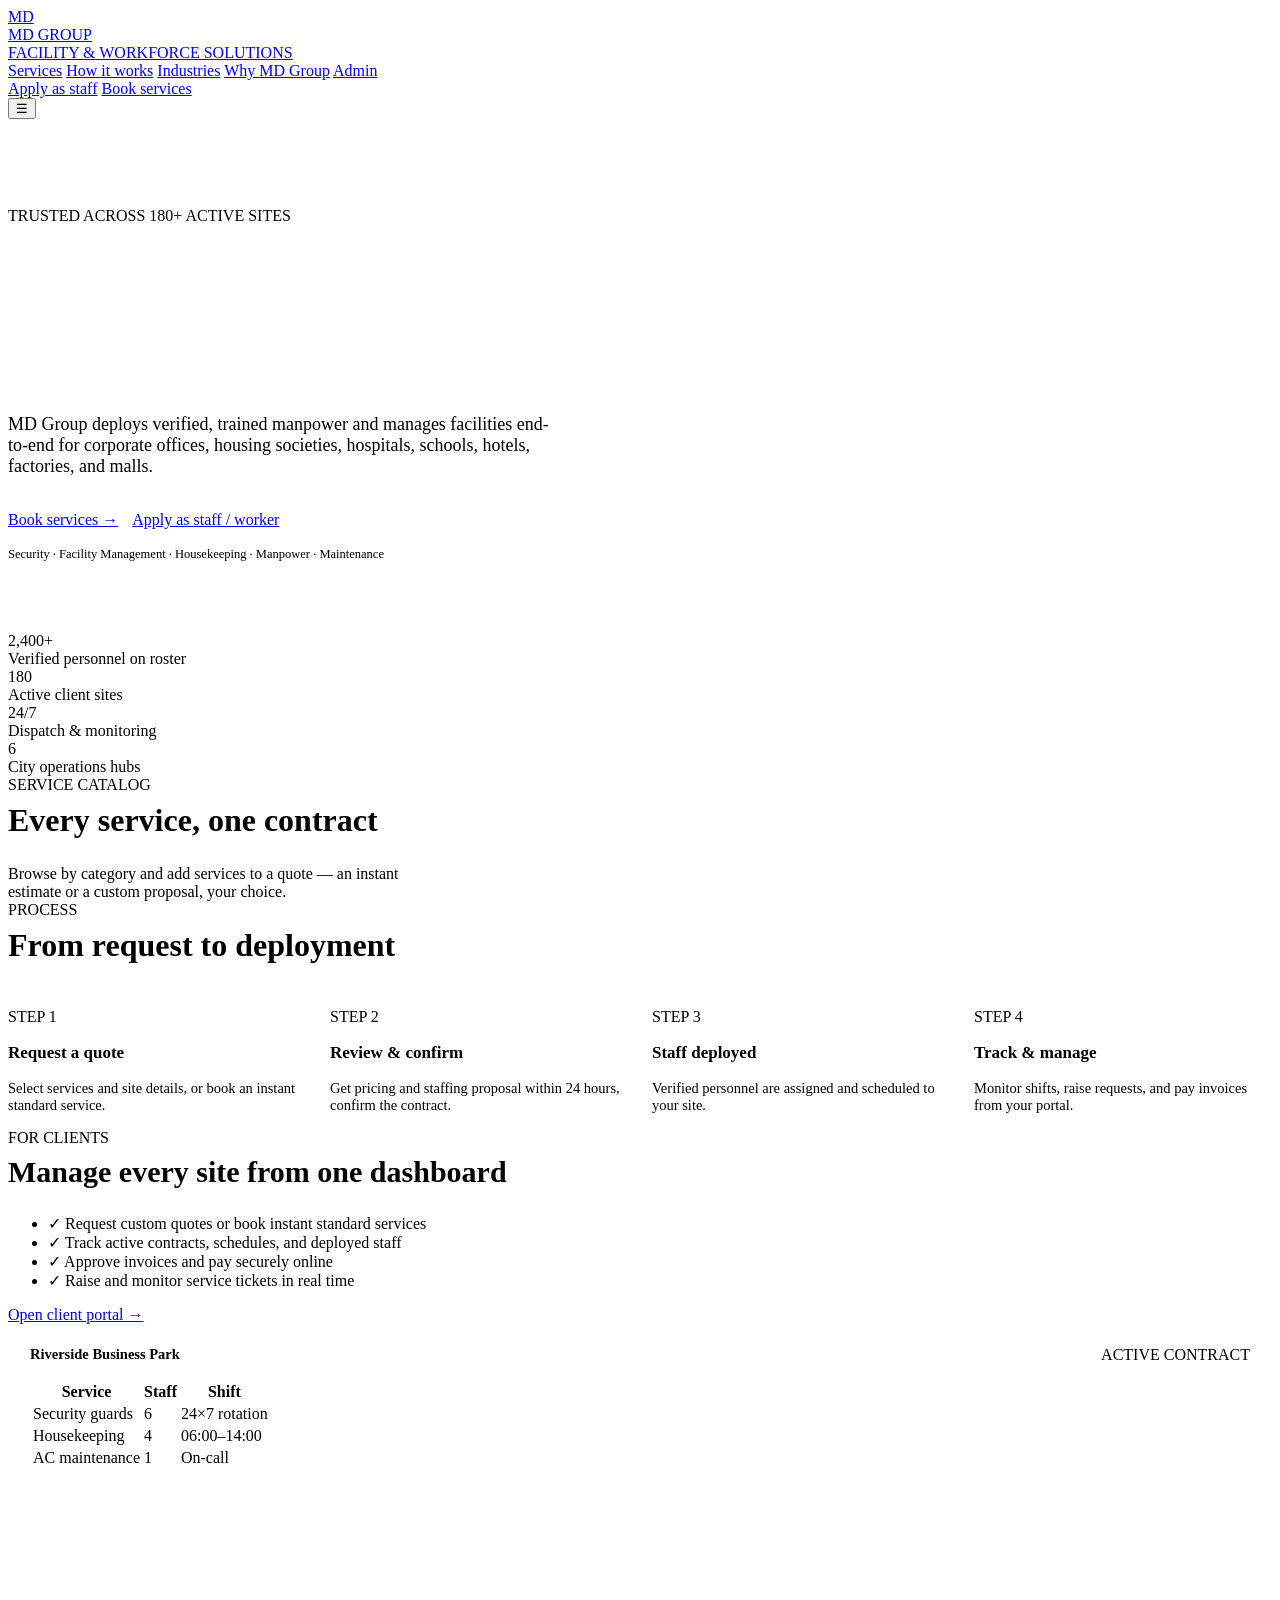
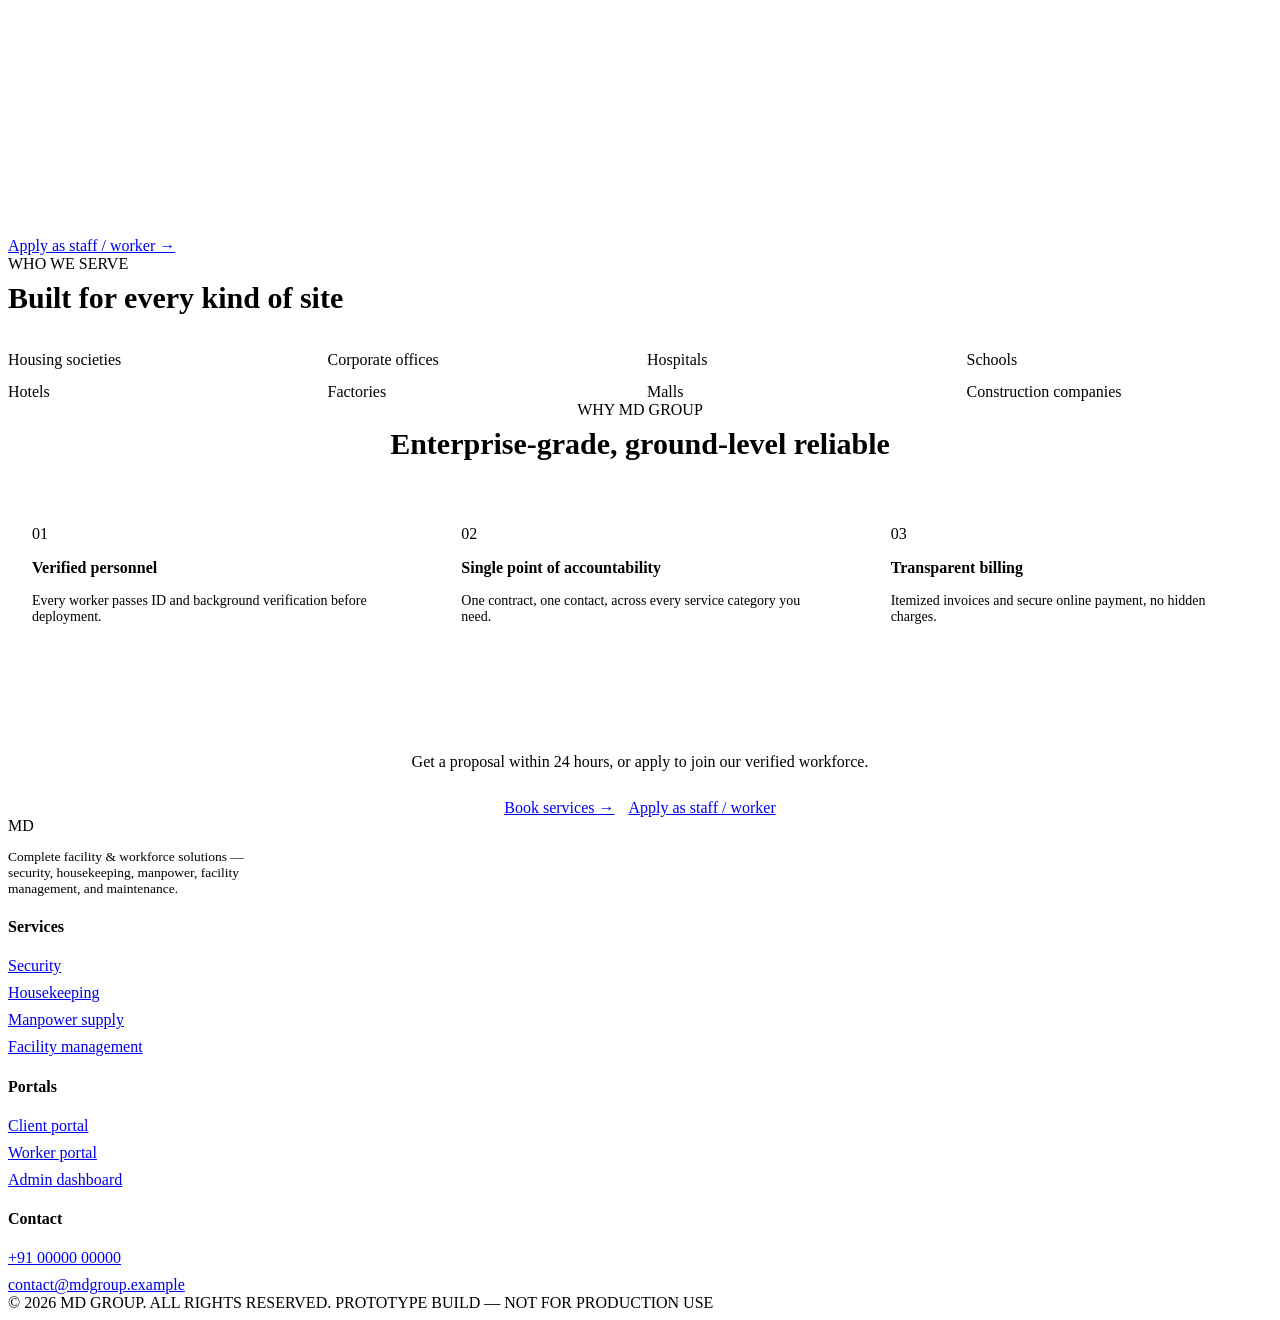
==== index.html @ 89c3378d "site" ====
<!DOCTYPE html>
<html lang="en">
<head>
<meta charset="UTF-8" />
<meta name="viewport" content="width=device-width, initial-scale=1.0" />
<title>MD Group — Complete Facility & Workforce Solutions</title>
<meta name="description" content="Security, facility management, housekeeping, manpower and maintenance staffing for corporate, residential, and institutional sites." />
<link rel="preconnect" href="https://fonts.googleapis.com">
<link href="https://fonts.googleapis.com/css2?family=Space+Grotesk:wght@500;600;700&family=Inter:wght@400;500;600&family=IBM+Plex+Mono:wght@400;500&display=swap" rel="stylesheet">
<link rel="stylesheet" href="css/main.css" />
</head>
<body>

<nav class="nav">
  <div class="nav-inner">
    <a href="index.html" class="brand">
      <span class="brand-mark">MD</span>
      <span>
        <div class="brand-name">MD GROUP</div>
        <div class="brand-sub">FACILITY &amp; WORKFORCE SOLUTIONS</div>
      </span>
    </a>
    <div class="nav-links">
      <a href="#services">Services</a>
      <a href="#how-it-works">How it works</a>
      <a href="#industries">Industries</a>
      <a href="#trust">Why MD Group</a>
      <a href="admin-dashboard.html">Admin</a>
    </div>
    <div class="nav-cta">
      <a href="worker-portal.html" class="btn btn-outline btn-sm">Apply as staff</a>
      <a href="client-portal.html" class="btn btn-gold btn-sm">Book services</a>
    </div>
    <button class="nav-toggle" aria-label="Menu">☰</button>
  </div>
</nav>

<!-- HERO -->
<header class="grid-field dark" style="background:var(--navy-950); position:relative; overflow:hidden;">
  <div class="wrap" style="padding-top:88px; padding-bottom:70px; position:relative; z-index:2;">
    <div class="eyebrow" style="color:var(--gold-400);">TRUSTED ACROSS 180+ ACTIVE SITES</div>
    <h1 style="color:#fff; font-size:clamp(34px,5vw,58px); max-width:820px; margin-top:16px;">
      One partner for every site — security, staffing, and upkeep.
    </h1>
    <p style="color:var(--slate-300); font-size:18px; max-width:560px; margin-top:20px;">
      MD Group deploys verified, trained manpower and manages facilities end-to-end for corporate offices, housing societies, hospitals, schools, hotels, factories, and malls.
    </p>
    <div style="display:flex; gap:14px; margin-top:34px; flex-wrap:wrap;">
      <a href="client-portal.html" class="btn btn-gold">Book services →</a>
      <a href="worker-portal.html" class="btn btn-outline">Apply as staff / worker</a>
    </div>
    <div style="margin-top:18px; font-family:var(--font-mono); font-size:12.5px; color:var(--slate-500);">
      Security · Facility Management · Housekeeping · Manpower · Maintenance
    </div>
  </div>

  <div class="stat-strip" style="position:relative; z-index:2;">
    <div class="stat-cell"><div class="stat-num">2,400+</div><div class="stat-label">Verified personnel on roster</div></div>
    <div class="stat-cell"><div class="stat-num">180</div><div class="stat-label">Active client sites</div></div>
    <div class="stat-cell"><div class="stat-num">24/7</div><div class="stat-label">Dispatch &amp; monitoring</div></div>
    <div class="stat-cell"><div class="stat-num">6</div><div class="stat-label">City operations hubs</div></div>
  </div>
</header>

<div class="grid-divider"></div>

<!-- SERVICES -->
<section id="services">
  <div class="wrap">
    <div class="section-head">
      <div>
        <div class="eyebrow">SERVICE CATALOG</div>
        <h2 style="font-size:32px; margin-top:8px;">Every service, one contract</h2>
      </div>
      <p class="lede" style="max-width:420px; margin:0;">Browse by category and add services to a quote — an instant estimate or a custom proposal, your choice.</p>
    </div>

    <div class="cat-tabs" id="cat-tabs"></div>
    <div class="svc-grid" id="svc-grid"></div>
  </div>
</section>

<!-- HOW IT WORKS -->
<section id="how-it-works" style="background:var(--white); border-top:1px solid var(--slate-100); border-bottom:1px solid var(--slate-100);">
  <div class="wrap">
    <div class="eyebrow">PROCESS</div>
    <h2 style="font-size:32px; margin-top:8px; margin-bottom:44px;">From request to deployment</h2>
    <div style="display:grid; grid-template-columns:repeat(4,1fr); gap:24px;">
      <div>
        <div class="badge badge-review" style="margin-bottom:14px;">STEP 1</div>
        <h3 style="font-size:17px;">Request a quote</h3>
        <p class="lede" style="font-size:14.5px; margin-top:8px;">Select services and site details, or book an instant standard service.</p>
      </div>
      <div>
        <div class="badge badge-review" style="margin-bottom:14px;">STEP 2</div>
        <h3 style="font-size:17px;">Review &amp; confirm</h3>
        <p class="lede" style="font-size:14.5px; margin-top:8px;">Get pricing and staffing proposal within 24 hours, confirm the contract.</p>
      </div>
      <div>
        <div class="badge badge-review" style="margin-bottom:14px;">STEP 3</div>
        <h3 style="font-size:17px;">Staff deployed</h3>
        <p class="lede" style="font-size:14.5px; margin-top:8px;">Verified personnel are assigned and scheduled to your site.</p>
      </div>
      <div>
        <div class="badge badge-review" style="margin-bottom:14px;">STEP 4</div>
        <h3 style="font-size:17px;">Track &amp; manage</h3>
        <p class="lede" style="font-size:14.5px; margin-top:8px;">Monitor shifts, raise requests, and pay invoices from your portal.</p>
      </div>
    </div>
  </div>
</section>

<!-- DUAL AUDIENCE -->
<section>
  <div class="wrap two-col">
    <div>
      <div class="eyebrow">FOR CLIENTS</div>
      <h2 style="font-size:30px; margin-top:8px;">Manage every site from one dashboard</h2>
      <ul class="pill-list" style="margin-top:22px;">
        <li><span class="tick">✓</span> Request custom quotes or book instant standard services</li>
        <li><span class="tick">✓</span> Track active contracts, schedules, and deployed staff</li>
        <li><span class="tick">✓</span> Approve invoices and pay securely online</li>
        <li><span class="tick">✓</span> Raise and monitor service tickets in real time</li>
      </ul>
      <a href="client-portal.html" class="btn btn-gold" style="margin-top:26px;">Open client portal →</a>
    </div>
    <div class="card" style="padding:22px;">
      <div style="display:flex; justify-content:space-between; align-items:center; margin-bottom:16px;">
        <div style="font-weight:600; font-size:14.5px;">Riverside Business Park</div>
        <span class="badge badge-active"><span class="dot"></span>ACTIVE CONTRACT</span>
      </div>
      <table class="table-simple">
        <tr><th>Service</th><th>Staff</th><th>Shift</th></tr>
        <tr><td>Security guards</td><td>6</td><td>24×7 rotation</td></tr>
        <tr><td>Housekeeping</td><td>4</td><td>06:00–14:00</td></tr>
        <tr><td>AC maintenance</td><td>1</td><td>On-call</td></tr>
      </table>
    </div>
  </div>
</section>

<section style="background:var(--navy-950); color:#fff;">
  <div class="wrap two-col">
    <div class="card" style="padding:22px; order:2;">
      <div style="display:flex; justify-content:space-between; align-items:center; margin-bottom:16px;">
        <div style="font-weight:600; font-size:14.5px; color:var(--navy-950);">Worker application</div>
        <span class="badge badge-pending"><span class="dot"></span>UNDER REVIEW</span>
      </div>
      <table class="table-simple">
        <tr><th>Document</th><th>Status</th></tr>
        <tr><td>Government ID</td><td><span class="badge badge-active">Verified</span></td></tr>
        <tr><td>Background check</td><td><span class="badge badge-pending">Pending</span></td></tr>
        <tr><td>Work experience letter</td><td><span class="badge badge-active">Verified</span></td></tr>
      </table>
    </div>
    <div style="order:1;">
      <div class="eyebrow" style="color:var(--gold-400);">FOR STAFF &amp; WORKERS</div>
      <h2 style="font-size:30px; margin-top:8px; color:#fff;">Steady work, transparent pay</h2>
      <ul class="pill-list" style="margin-top:22px;">
        <li><span class="tick">✓</span> Apply for security, housekeeping, skilled trade, or driving roles</li>
        <li><span class="tick">✓</span> Upload ID and documents for fast verification</li>
        <li><span class="tick">✓</span> See your shift schedule and assigned site</li>
        <li><span class="tick">✓</span> Track earnings and request payouts</li>
      </ul>
      <a href="worker-portal.html" class="btn btn-emerald" style="margin-top:26px;">Apply as staff / worker →</a>
    </div>
  </div>
</section>

<!-- INDUSTRIES -->
<section id="industries" style="background:var(--white); border-top:1px solid var(--slate-100);">
  <div class="wrap">
    <div class="eyebrow">WHO WE SERVE</div>
    <h2 style="font-size:30px; margin-top:8px; margin-bottom:36px;">Built for every kind of site</h2>
    <div style="display:grid; grid-template-columns:repeat(4,1fr); gap:14px;">
      <div class="svc-item" style="align-items:flex-start;"><div class="svc-name">Housing societies</div></div>
      <div class="svc-item" style="align-items:flex-start;"><div class="svc-name">Corporate offices</div></div>
      <div class="svc-item" style="align-items:flex-start;"><div class="svc-name">Hospitals</div></div>
      <div class="svc-item" style="align-items:flex-start;"><div class="svc-name">Schools</div></div>
      <div class="svc-item" style="align-items:flex-start;"><div class="svc-name">Hotels</div></div>
      <div class="svc-item" style="align-items:flex-start;"><div class="svc-name">Factories</div></div>
      <div class="svc-item" style="align-items:flex-start;"><div class="svc-name">Malls</div></div>
      <div class="svc-item" style="align-items:flex-start;"><div class="svc-name">Construction companies</div></div>
    </div>
  </div>
</section>

<!-- TRUST -->
<section id="trust">
  <div class="wrap" style="text-align:center;">
    <div class="eyebrow">WHY MD GROUP</div>
    <h2 style="font-size:30px; margin-top:8px; margin-bottom:40px;">Enterprise-grade, ground-level reliable</h2>
    <div style="display:grid; grid-template-columns:repeat(3,1fr); gap:24px; text-align:left;">
      <div class="card" style="padding:24px;">
        <div class="svc-icon" style="margin-bottom:14px;">01</div>
        <h3 style="font-size:16px;">Verified personnel</h3>
        <p class="lede" style="font-size:14px; margin-top:8px;">Every worker passes ID and background verification before deployment.</p>
      </div>
      <div class="card" style="padding:24px;">
        <div class="svc-icon" style="margin-bottom:14px;">02</div>
        <h3 style="font-size:16px;">Single point of accountability</h3>
        <p class="lede" style="font-size:14px; margin-top:8px;">One contract, one contact, across every service category you need.</p>
      </div>
      <div class="card" style="padding:24px;">
        <div class="svc-icon" style="margin-bottom:14px;">03</div>
        <h3 style="font-size:16px;">Transparent billing</h3>
        <p class="lede" style="font-size:14px; margin-top:8px;">Itemized invoices and secure online payment, no hidden charges.</p>
      </div>
    </div>
  </div>
</section>

<!-- CTA BAND -->
<section class="grid-field dark" style="background:var(--navy-950); text-align:center;">
  <div class="wrap">
    <h2 style="color:#fff; font-size:32px;">Ready to get your site covered?</h2>
    <p style="color:var(--slate-300); margin-top:10px;">Get a proposal within 24 hours, or apply to join our verified workforce.</p>
    <div style="display:flex; gap:14px; justify-content:center; margin-top:28px; flex-wrap:wrap;">
      <a href="client-portal.html" class="btn btn-gold">Book services →</a>
      <a href="worker-portal.html" class="btn btn-outline">Apply as staff / worker</a>
    </div>
  </div>
</section>

<footer class="footer">
  <div class="wrap">
    <div class="footer-grid">
      <div>
        <div class="brand" style="margin-bottom:14px;">
          <span class="brand-mark">MD</span>
          <span class="brand-name" style="color:#fff;">MD GROUP</span>
        </div>
        <p style="font-size:13.5px; max-width:260px;">Complete facility &amp; workforce solutions — security, housekeeping, manpower, facility management, and maintenance.</p>
      </div>
      <div>
        <h4>Services</h4>
        <div style="display:flex; flex-direction:column; gap:9px;">
          <a href="#services">Security</a>
          <a href="#services">Housekeeping</a>
          <a href="#services">Manpower supply</a>
          <a href="#services">Facility management</a>
        </div>
      </div>
      <div>
        <h4>Portals</h4>
        <div style="display:flex; flex-direction:column; gap:9px;">
          <a href="client-portal.html">Client portal</a>
          <a href="worker-portal.html">Worker portal</a>
          <a href="admin-dashboard.html">Admin dashboard</a>
        </div>
      </div>
      <div>
        <h4>Contact</h4>
        <div style="display:flex; flex-direction:column; gap:9px;">
          <a href="tel:+910000000000">+91 00000 00000</a>
          <a href="mailto:contact@mdgroup.example">contact@mdgroup.example</a>
        </div>
      </div>
    </div>
    <div class="footer-bottom">
      <span>© 2026 MD GROUP. ALL RIGHTS RESERVED.</span>
      <span>PROTOTYPE BUILD — NOT FOR PRODUCTION USE</span>
    </div>
  </div>
</footer>

<script src="js/main.js"></script>
</body>
</html>
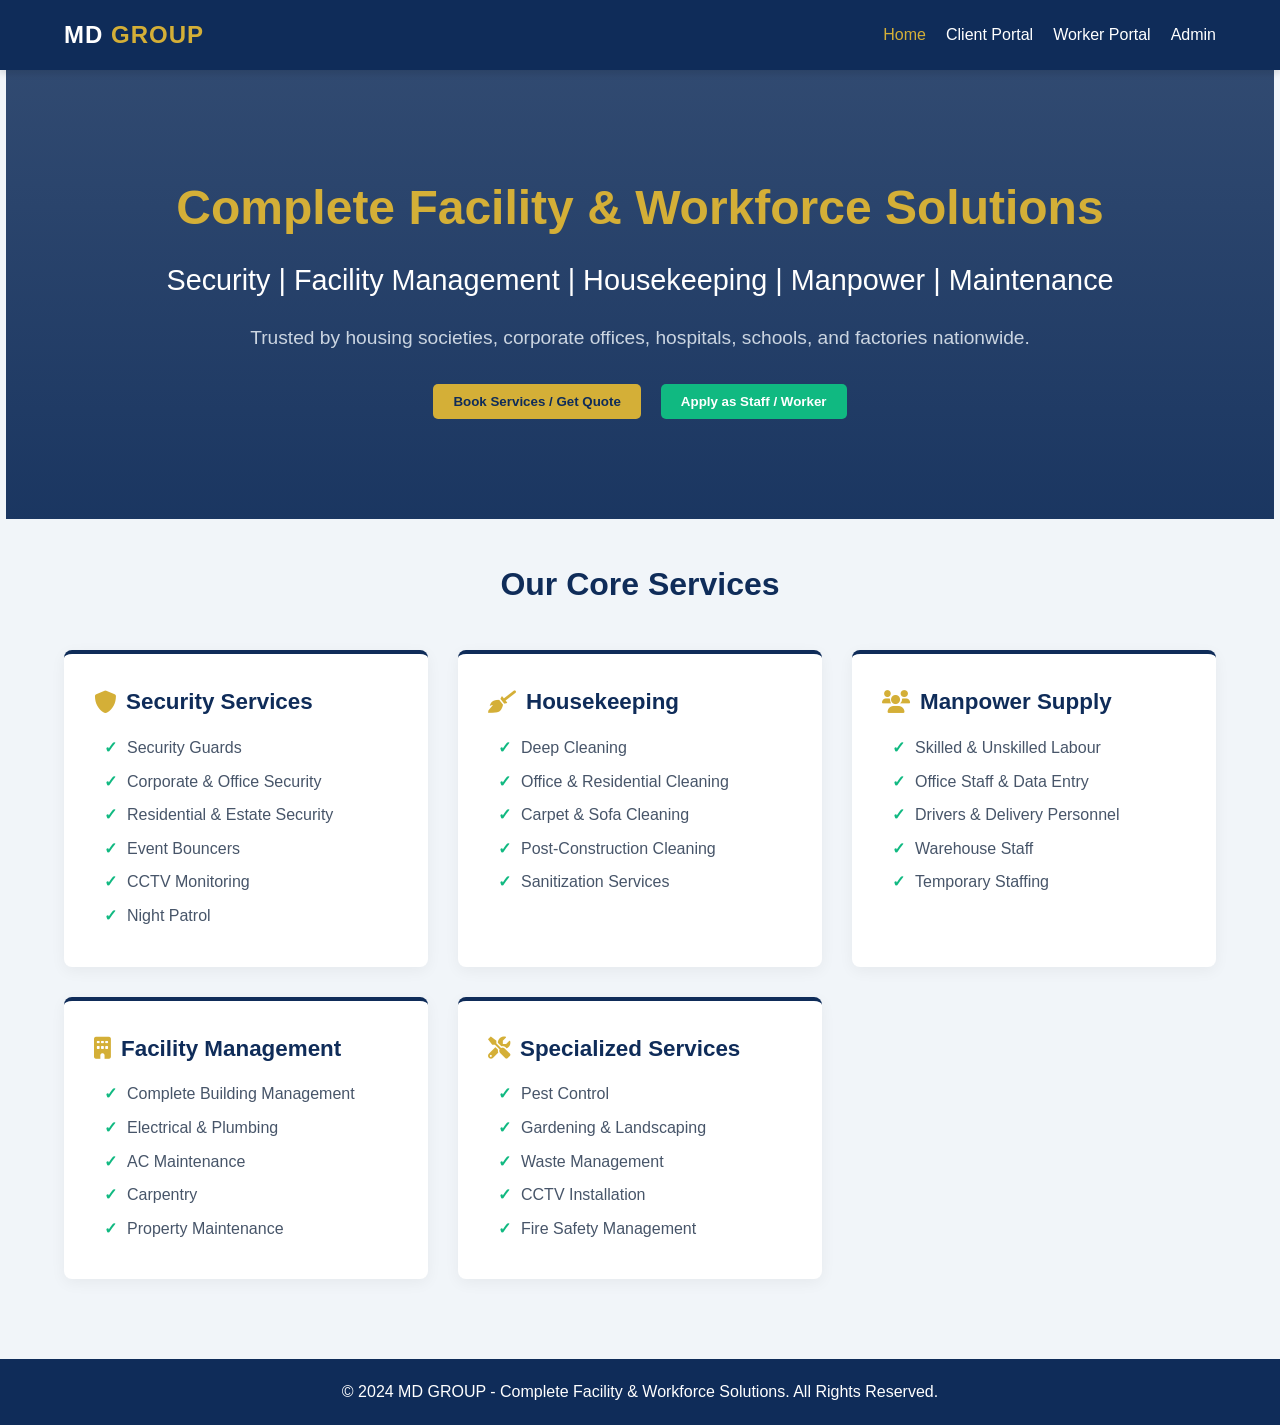
==== commit f42f9a98: "Enhance index.html with new layout and styles Added new meta tags, styles, and navigation structure " ====
--- a/index.html
+++ b/index.html
@@ -1,269 +1,430 @@
 <!DOCTYPE html>
 <html lang="en">
 <head>
-<meta charset="UTF-8" />
-<meta name="viewport" content="width=device-width, initial-scale=1.0" />
-<title>MD Group — Complete Facility & Workforce Solutions</title>
-<meta name="description" content="Security, facility management, housekeeping, manpower and maintenance staffing for corporate, residential, and institutional sites." />
-<link rel="preconnect" href="https://fonts.googleapis.com">
-<link href="https://fonts.googleapis.com/css2?family=Space+Grotesk:wght@500;600;700&family=Inter:wght@400;500;600&family=IBM+Plex+Mono:wght@400;500&display=swap" rel="stylesheet">
-<link rel="stylesheet" href="css/main.css" />
+    <meta charset="UTF-8">
+    <meta name="viewport" content="width=device-width, initial-scale=1.0">
+    <title>MD GROUP - Complete Facility & Workforce Solutions</title>
+    <link href="https://cdnjs.cloudflare.com/ajax/libs/font-awesome/6.0.0/css/all.min.css" rel="stylesheet">
+    <style>
+        /* CSS VARIABLES & RESET */
+        :root {
+            --primary-blue: #0f2c59; /* Corporate Blue */
+            --slate-gray: #475569; /* Slate Gray */
+            --light-gray: #f1f5f9;
+            --gold-accent: #d4af37; /* Gold Accent */
+            --emerald-accent: #10b981; /* Emerald Accent */
+            --white: #ffffff;
+            --text-dark: #1e293b;
+            --transition: all 0.3s ease;
+        }
+
+        * {
+            margin: 0;
+            padding: 0;
+            box-sizing: border-box;
+            font-family: 'Segoe UI', Roboto, Helvetica, Arial, sans-serif;
+        }
+
+        body {
+            background-color: var(--light-gray);
+            color: var(--text-dark);
+            line-height: 1.6;
+        }
+
+        /* NAVIGATION */
+        header {
+            background-color: var(--primary-blue);
+            color: var(--white);
+            padding: 1rem 5%;
+            display: flex;
+            justify-content: space-between;
+            align-items: center;
+            position: sticky;
+            top: 0;
+            z-index: 1000;
+            box-shadow: 0 4px 6px rgba(0,0,0,0.1);
+        }
+
+        .logo {
+            font-size: 1.5rem;
+            font-weight: 700;
+            letter-spacing: 1px;
+            cursor: pointer;
+        }
+        .logo span { color: var(--gold-accent); }
+
+        nav ul {
+            list-style: none;
+            display: flex;
+            gap: 20px;
+        }
+
+        nav a {
+            color: var(--white);
+            text-decoration: none;
+            font-weight: 500;
+            cursor: pointer;
+            transition: var(--transition);
+        }
+        nav a:hover, nav a.active {
+            color: var(--gold-accent);
+        }
+
+        /* BUTTONS */
+        .btn {
+            padding: 10px 20px;
+            border: none;
+            border-radius: 5px;
+            font-weight: 600;
+            cursor: pointer;
+            transition: var(--transition);
+            text-align: center;
+            display: inline-block;
+        }
+        .btn-primary { background-color: var(--gold-accent); color: var(--primary-blue); }
+        .btn-primary:hover { background-color: #c19b2e; }
+        .btn-secondary { background-color: var(--emerald-accent); color: var(--white); }
+        .btn-secondary:hover { background-color: #059669; }
+        
+        /* VIEWS (SPA Setup) */
+        .view-section { display: none; padding: 40px 5%; min-height: 80vh; }
+        .view-section.active { display: block; animation: fadeIn 0.5s; }
+
+        @keyframes fadeIn { from { opacity: 0; } to { opacity: 1; } }
+
+        /* HERO SECTION */
+        .hero {
+            background: linear-gradient(rgba(15, 44, 89, 0.85), rgba(15, 44, 89, 0.95)), url('https://images.unsplash.com/photo-1486406146926-c627a92ad1ab?auto=format&fit=crop&q=80') center/cover;
+            color: var(--white);
+            text-align: center;
+            padding: 100px 5%;
+            margin-top: -40px; /* offset padding */
+            margin-left: -5%; margin-right: -5%;
+            margin-bottom: 40px;
+        }
+        .hero h1 { font-size: 3rem; margin-bottom: 10px; color: var(--gold-accent); }
+        .hero h2 { font-size: 1.8rem; margin-bottom: 20px; font-weight: 400; }
+        .hero p { font-size: 1.2rem; margin-bottom: 30px; color: #cbd5e1; }
+        .hero-btns { display: flex; gap: 20px; justify-content: center; }
+
+        /* SERVICES CARDS */
+        .section-title { text-align: center; margin-bottom: 40px; font-size: 2rem; color: var(--primary-blue); }
+        
+        .services-grid {
+            display: grid;
+            grid-template-columns: repeat(auto-fit, minmax(300px, 1fr));
+            gap: 30px;
+        }
+        
+        .card {
+            background: var(--white);
+            border-radius: 8px;
+            padding: 30px;
+            box-shadow: 0 4px 15px rgba(0,0,0,0.05);
+            border-top: 4px solid var(--primary-blue);
+            transition: var(--transition);
+        }
+        .card:hover { transform: translateY(-5px); box-shadow: 0 10px 25px rgba(0,0,0,0.1); }
+        .card h3 { color: var(--primary-blue); margin-bottom: 15px; font-size: 1.4rem; display: flex; align-items: center; gap: 10px;}
+        .card h3 i { color: var(--gold-accent); }
+        .card ul { list-style-type: none; margin-left: 10px; color: var(--slate-gray); }
+        .card ul li { margin-bottom: 8px; }
+        .card ul li::before { content: "✓"; color: var(--emerald-accent); margin-right: 10px; font-weight: bold; }
+
+        /* FORMS & DASHBOARDS */
+        .dashboard-container {
+            background: var(--white);
+            padding: 30px;
+            border-radius: 8px;
+            box-shadow: 0 4px 15px rgba(0,0,0,0.05);
+            max-width: 800px;
+            margin: 0 auto;
+        }
+        .form-group { margin-bottom: 20px; }
+        .form-group label { display: block; margin-bottom: 8px; font-weight: 600; color: var(--slate-gray); }
+        .form-group input, .form-group select, .form-group textarea {
+            width: 100%; padding: 12px; border: 1px solid #cbd5e1; border-radius: 5px; outline: none;
+        }
+        .form-group input:focus, .form-group select:focus { border-color: var(--primary-blue); }
+
+        .dashboard-stats {
+            display: grid;
+            grid-template-columns: repeat(auto-fit, minmax(200px, 1fr));
+            gap: 20px;
+            margin-bottom: 30px;
+        }
+        .stat-card {
+            background: var(--light-gray); padding: 20px; border-radius: 8px; text-align: center;
+            border-left: 4px solid var(--emerald-accent);
+        }
+        .stat-card h4 { color: var(--slate-gray); }
+        .stat-card span { font-size: 2rem; font-weight: bold; color: var(--primary-blue); }
+
+        /* FOOTER */
+        footer {
+            background: var(--primary-blue); color: var(--white); text-align: center; padding: 20px; margin-top: 40px;
+        }
+
+        /* RESPONSIVE */
+        @media (max-width: 768px) {
+            header { flex-direction: column; gap: 15px; }
+            .hero h1 { font-size: 2rem; }
+            .hero-btns { flex-direction: column; }
+        }
+    </style>
 </head>
 <body>
 
-<nav class="nav">
-  <div class="nav-inner">
-    <a href="index.html" class="brand">
-      <span class="brand-mark">MD</span>
-      <span>
-        <div class="brand-name">MD GROUP</div>
-        <div class="brand-sub">FACILITY &amp; WORKFORCE SOLUTIONS</div>
-      </span>
-    </a>
-    <div class="nav-links">
-      <a href="#services">Services</a>
-      <a href="#how-it-works">How it works</a>
-      <a href="#industries">Industries</a>
-      <a href="#trust">Why MD Group</a>
-      <a href="admin-dashboard.html">Admin</a>
-    </div>
-    <div class="nav-cta">
-      <a href="worker-portal.html" class="btn btn-outline btn-sm">Apply as staff</a>
-      <a href="client-portal.html" class="btn btn-gold btn-sm">Book services</a>
-    </div>
-    <button class="nav-toggle" aria-label="Menu">☰</button>
-  </div>
-</nav>
-
-<!-- HERO -->
-<header class="grid-field dark" style="background:var(--navy-950); position:relative; overflow:hidden;">
-  <div class="wrap" style="padding-top:88px; padding-bottom:70px; position:relative; z-index:2;">
-    <div class="eyebrow" style="color:var(--gold-400);">TRUSTED ACROSS 180+ ACTIVE SITES</div>
-    <h1 style="color:#fff; font-size:clamp(34px,5vw,58px); max-width:820px; margin-top:16px;">
-      One partner for every site — security, staffing, and upkeep.
-    </h1>
-    <p style="color:var(--slate-300); font-size:18px; max-width:560px; margin-top:20px;">
-      MD Group deploys verified, trained manpower and manages facilities end-to-end for corporate offices, housing societies, hospitals, schools, hotels, factories, and malls.
-    </p>
-    <div style="display:flex; gap:14px; margin-top:34px; flex-wrap:wrap;">
-      <a href="client-portal.html" class="btn btn-gold">Book services →</a>
-      <a href="worker-portal.html" class="btn btn-outline">Apply as staff / worker</a>
-    </div>
-    <div style="margin-top:18px; font-family:var(--font-mono); font-size:12.5px; color:var(--slate-500);">
-      Security · Facility Management · Housekeeping · Manpower · Maintenance
-    </div>
-  </div>
-
-  <div class="stat-strip" style="position:relative; z-index:2;">
-    <div class="stat-cell"><div class="stat-num">2,400+</div><div class="stat-label">Verified personnel on roster</div></div>
-    <div class="stat-cell"><div class="stat-num">180</div><div class="stat-label">Active client sites</div></div>
-    <div class="stat-cell"><div class="stat-num">24/7</div><div class="stat-label">Dispatch &amp; monitoring</div></div>
-    <div class="stat-cell"><div class="stat-num">6</div><div class="stat-label">City operations hubs</div></div>
-  </div>
-</header>
-
-<div class="grid-divider"></div>
-
-<!-- SERVICES -->
-<section id="services">
-  <div class="wrap">
-    <div class="section-head">
-      <div>
-        <div class="eyebrow">SERVICE CATALOG</div>
-        <h2 style="font-size:32px; margin-top:8px;">Every service, one contract</h2>
-      </div>
-      <p class="lede" style="max-width:420px; margin:0;">Browse by category and add services to a quote — an instant estimate or a custom proposal, your choice.</p>
-    </div>
-
-    <div class="cat-tabs" id="cat-tabs"></div>
-    <div class="svc-grid" id="svc-grid"></div>
-  </div>
-</section>
-
-<!-- HOW IT WORKS -->
-<section id="how-it-works" style="background:var(--white); border-top:1px solid var(--slate-100); border-bottom:1px solid var(--slate-100);">
-  <div class="wrap">
-    <div class="eyebrow">PROCESS</div>
-    <h2 style="font-size:32px; margin-top:8px; margin-bottom:44px;">From request to deployment</h2>
-    <div style="display:grid; grid-template-columns:repeat(4,1fr); gap:24px;">
-      <div>
-        <div class="badge badge-review" style="margin-bottom:14px;">STEP 1</div>
-        <h3 style="font-size:17px;">Request a quote</h3>
-        <p class="lede" style="font-size:14.5px; margin-top:8px;">Select services and site details, or book an instant standard service.</p>
-      </div>
-      <div>
-        <div class="badge badge-review" style="margin-bottom:14px;">STEP 2</div>
-        <h3 style="font-size:17px;">Review &amp; confirm</h3>
-        <p class="lede" style="font-size:14.5px; margin-top:8px;">Get pricing and staffing proposal within 24 hours, confirm the contract.</p>
-      </div>
-      <div>
-        <div class="badge badge-review" style="margin-bottom:14px;">STEP 3</div>
-        <h3 style="font-size:17px;">Staff deployed</h3>
-        <p class="lede" style="font-size:14.5px; margin-top:8px;">Verified personnel are assigned and scheduled to your site.</p>
-      </div>
-      <div>
-        <div class="badge badge-review" style="margin-bottom:14px;">STEP 4</div>
-        <h3 style="font-size:17px;">Track &amp; manage</h3>
-        <p class="lede" style="font-size:14.5px; margin-top:8px;">Monitor shifts, raise requests, and pay invoices from your portal.</p>
-      </div>
-    </div>
-  </div>
-</section>
-
-<!-- DUAL AUDIENCE -->
-<section>
-  <div class="wrap two-col">
-    <div>
-      <div class="eyebrow">FOR CLIENTS</div>
-      <h2 style="font-size:30px; margin-top:8px;">Manage every site from one dashboard</h2>
-      <ul class="pill-list" style="margin-top:22px;">
-        <li><span class="tick">✓</span> Request custom quotes or book instant standard services</li>
-        <li><span class="tick">✓</span> Track active contracts, schedules, and deployed staff</li>
-        <li><span class="tick">✓</span> Approve invoices and pay securely online</li>
-        <li><span class="tick">✓</span> Raise and monitor service tickets in real time</li>
-      </ul>
-      <a href="client-portal.html" class="btn btn-gold" style="margin-top:26px;">Open client portal →</a>
-    </div>
-    <div class="card" style="padding:22px;">
-      <div style="display:flex; justify-content:space-between; align-items:center; margin-bottom:16px;">
-        <div style="font-weight:600; font-size:14.5px;">Riverside Business Park</div>
-        <span class="badge badge-active"><span class="dot"></span>ACTIVE CONTRACT</span>
-      </div>
-      <table class="table-simple">
-        <tr><th>Service</th><th>Staff</th><th>Shift</th></tr>
-        <tr><td>Security guards</td><td>6</td><td>24×7 rotation</td></tr>
-        <tr><td>Housekeeping</td><td>4</td><td>06:00–14:00</td></tr>
-        <tr><td>AC maintenance</td><td>1</td><td>On-call</td></tr>
-      </table>
-    </div>
-  </div>
-</section>
-
-<section style="background:var(--navy-950); color:#fff;">
-  <div class="wrap two-col">
-    <div class="card" style="padding:22px; order:2;">
-      <div style="display:flex; justify-content:space-between; align-items:center; margin-bottom:16px;">
-        <div style="font-weight:600; font-size:14.5px; color:var(--navy-950);">Worker application</div>
-        <span class="badge badge-pending"><span class="dot"></span>UNDER REVIEW</span>
-      </div>
-      <table class="table-simple">
-        <tr><th>Document</th><th>Status</th></tr>
-        <tr><td>Government ID</td><td><span class="badge badge-active">Verified</span></td></tr>
-        <tr><td>Background check</td><td><span class="badge badge-pending">Pending</span></td></tr>
-        <tr><td>Work experience letter</td><td><span class="badge badge-active">Verified</span></td></tr>
-      </table>
-    </div>
-    <div style="order:1;">
-      <div class="eyebrow" style="color:var(--gold-400);">FOR STAFF &amp; WORKERS</div>
-      <h2 style="font-size:30px; margin-top:8px; color:#fff;">Steady work, transparent pay</h2>
-      <ul class="pill-list" style="margin-top:22px;">
-        <li><span class="tick">✓</span> Apply for security, housekeeping, skilled trade, or driving roles</li>
-        <li><span class="tick">✓</span> Upload ID and documents for fast verification</li>
-        <li><span class="tick">✓</span> See your shift schedule and assigned site</li>
-        <li><span class="tick">✓</span> Track earnings and request payouts</li>
-      </ul>
-      <a href="worker-portal.html" class="btn btn-emerald" style="margin-top:26px;">Apply as staff / worker →</a>
-    </div>
-  </div>
-</section>
-
-<!-- INDUSTRIES -->
-<section id="industries" style="background:var(--white); border-top:1px solid var(--slate-100);">
-  <div class="wrap">
-    <div class="eyebrow">WHO WE SERVE</div>
-    <h2 style="font-size:30px; margin-top:8px; margin-bottom:36px;">Built for every kind of site</h2>
-    <div style="display:grid; grid-template-columns:repeat(4,1fr); gap:14px;">
-      <div class="svc-item" style="align-items:flex-start;"><div class="svc-name">Housing societies</div></div>
-      <div class="svc-item" style="align-items:flex-start;"><div class="svc-name">Corporate offices</div></div>
-      <div class="svc-item" style="align-items:flex-start;"><div class="svc-name">Hospitals</div></div>
-      <div class="svc-item" style="align-items:flex-start;"><div class="svc-name">Schools</div></div>
-      <div class="svc-item" style="align-items:flex-start;"><div class="svc-name">Hotels</div></div>
-      <div class="svc-item" style="align-items:flex-start;"><div class="svc-name">Factories</div></div>
-      <div class="svc-item" style="align-items:flex-start;"><div class="svc-name">Malls</div></div>
-      <div class="svc-item" style="align-items:flex-start;"><div class="svc-name">Construction companies</div></div>
-    </div>
-  </div>
-</section>
-
-<!-- TRUST -->
-<section id="trust">
-  <div class="wrap" style="text-align:center;">
-    <div class="eyebrow">WHY MD GROUP</div>
-    <h2 style="font-size:30px; margin-top:8px; margin-bottom:40px;">Enterprise-grade, ground-level reliable</h2>
-    <div style="display:grid; grid-template-columns:repeat(3,1fr); gap:24px; text-align:left;">
-      <div class="card" style="padding:24px;">
-        <div class="svc-icon" style="margin-bottom:14px;">01</div>
-        <h3 style="font-size:16px;">Verified personnel</h3>
-        <p class="lede" style="font-size:14px; margin-top:8px;">Every worker passes ID and background verification before deployment.</p>
-      </div>
-      <div class="card" style="padding:24px;">
-        <div class="svc-icon" style="margin-bottom:14px;">02</div>
-        <h3 style="font-size:16px;">Single point of accountability</h3>
-        <p class="lede" style="font-size:14px; margin-top:8px;">One contract, one contact, across every service category you need.</p>
-      </div>
-      <div class="card" style="padding:24px;">
-        <div class="svc-icon" style="margin-bottom:14px;">03</div>
-        <h3 style="font-size:16px;">Transparent billing</h3>
-        <p class="lede" style="font-size:14px; margin-top:8px;">Itemized invoices and secure online payment, no hidden charges.</p>
-      </div>
-    </div>
-  </div>
-</section>
-
-<!-- CTA BAND -->
-<section class="grid-field dark" style="background:var(--navy-950); text-align:center;">
-  <div class="wrap">
-    <h2 style="color:#fff; font-size:32px;">Ready to get your site covered?</h2>
-    <p style="color:var(--slate-300); margin-top:10px;">Get a proposal within 24 hours, or apply to join our verified workforce.</p>
-    <div style="display:flex; gap:14px; justify-content:center; margin-top:28px; flex-wrap:wrap;">
-      <a href="client-portal.html" class="btn btn-gold">Book services →</a>
-      <a href="worker-portal.html" class="btn btn-outline">Apply as staff / worker</a>
-    </div>
-  </div>
-</section>
-
-<footer class="footer">
-  <div class="wrap">
-    <div class="footer-grid">
-      <div>
-        <div class="brand" style="margin-bottom:14px;">
-          <span class="brand-mark">MD</span>
-          <span class="brand-name" style="color:#fff;">MD GROUP</span>
+    <!-- NAVIGATION -->
+    <header>
+        <div class="logo" onclick="switchView('home')">MD <span>GROUP</span></div>
+        <nav>
+            <ul>
+                <li><a onclick="switchView('home')" id="nav-home" class="active">Home</a></li>
+                <li><a onclick="switchView('client')" id="nav-client">Client Portal</a></li>
+                <li><a onclick="switchView('worker')" id="nav-worker">Worker Portal</a></li>
+                <li><a onclick="switchView('admin')" id="nav-admin">Admin</a></li>
+            </ul>
+        </nav>
+    </header>
+
+    <!-- 1. HOME VIEW -->
+    <main id="home-view" class="view-section active">
+        <section class="hero">
+            <h1>Complete Facility & Workforce Solutions</h1>
+            <h2>Security | Facility Management | Housekeeping | Manpower | Maintenance</h2>
+            <p>Trusted by housing societies, corporate offices, hospitals, schools, and factories nationwide.</p>
+            <div class="hero-btns">
+                <button class="btn btn-primary" onclick="switchView('client')">Book Services / Get Quote</button>
+                <button class="btn btn-secondary" onclick="switchView('worker')">Apply as Staff / Worker</button>
+            </div>
+        </section>
+
+        <h2 class="section-title">Our Core Services</h2>
+        <div class="services-grid">
+            <div class="card">
+                <h3><i class="fas fa-shield-alt"></i> Security Services</h3>
+                <ul>
+                    <li>Security Guards</li>
+                    <li>Corporate & Office Security</li>
+                    <li>Residential & Estate Security</li>
+                    <li>Event Bouncers</li>
+                    <li>CCTV Monitoring</li>
+                    <li>Night Patrol</li>
+                </ul>
+            </div>
+            
+            <div class="card">
+                <h3><i class="fas fa-broom"></i> Housekeeping</h3>
+                <ul>
+                    <li>Deep Cleaning</li>
+                    <li>Office & Residential Cleaning</li>
+                    <li>Carpet & Sofa Cleaning</li>
+                    <li>Post-Construction Cleaning</li>
+                    <li>Sanitization Services</li>
+                </ul>
+            </div>
+
+            <div class="card">
+                <h3><i class="fas fa-users"></i> Manpower Supply</h3>
+                <ul>
+                    <li>Skilled & Unskilled Labour</li>
+                    <li>Office Staff & Data Entry</li>
+                    <li>Drivers & Delivery Personnel</li>
+                    <li>Warehouse Staff</li>
+                    <li>Temporary Staffing</li>
+                </ul>
+            </div>
+
+            <div class="card">
+                <h3><i class="fas fa-building"></i> Facility Management</h3>
+                <ul>
+                    <li>Complete Building Management</li>
+                    <li>Electrical & Plumbing</li>
+                    <li>AC Maintenance</li>
+                    <li>Carpentry</li>
+                    <li>Property Maintenance</li>
+                </ul>
+            </div>
+
+            <div class="card">
+                <h3><i class="fas fa-tools"></i> Specialized Services</h3>
+                <ul>
+                    <li>Pest Control</li>
+                    <li>Gardening & Landscaping</li>
+                    <li>Waste Management</li>
+                    <li>CCTV Installation</li>
+                    <li>Fire Safety Management</li>
+                </ul>
+            </div>
         </div>
-        <p style="font-size:13.5px; max-width:260px;">Complete facility &amp; workforce solutions — security, housekeeping, manpower, facility management, and maintenance.</p>
-      </div>
-      <div>
-        <h4>Services</h4>
-        <div style="display:flex; flex-direction:column; gap:9px;">
-          <a href="#services">Security</a>
-          <a href="#services">Housekeeping</a>
-          <a href="#services">Manpower supply</a>
-          <a href="#services">Facility management</a>
+    </main>
+
+    <!-- 2. CLIENT PORTAL VIEW -->
+    <main id="client-view" class="view-section">
+        <h2 class="section-title">Client Portal</h2>
+        <div class="dashboard-container">
+            <div class="dashboard-stats">
+                <div class="stat-card">
+                    <h4>Active Contracts</h4>
+                    <span>3</span>
+                </div>
+                <div class="stat-card">
+                    <h4>Deployed Staff</h4>
+                    <span>12</span>
+                </div>
+                <div class="stat-card">
+                    <h4>Pending Invoices</h4>
+                    <span>$0.00</span>
+                </div>
+            </div>
+
+            <h3 style="margin-bottom: 20px; color: var(--primary-blue);">Request New Service / Quote</h3>
+            <form onsubmit="submitForm(event, 'Quote Requested Successfully! Our team will contact you.')">
+                <div class="form-group">
+                    <label>Company/Society Name</label>
+                    <input type="text" required placeholder="Enter entity name">
+                </div>
+                <div class="form-group">
+                    <label>Service Category required</label>
+                    <select required>
+                        <option value="">-- Select Service --</option>
+                        <option>Security Services</option>
+                        <option>Housekeeping & Cleaning</option>
+                        <option>Manpower Supply</option>
+                        <option>Facility Management</option>
+                        <option>Specialized Services</option>
+                    </select>
+                </div>
+                <div class="form-group">
+                    <label>Requirements Details</label>
+                    <textarea rows="4" required placeholder="Specify number of staff, shifts, square footage, etc."></textarea>
+                </div>
+                <button type="submit" class="btn btn-primary" style="width: 100%;">Submit Request</button>
+            </form>
         </div>
-      </div>
-      <div>
-        <h4>Portals</h4>
-        <div style="display:flex; flex-direction:column; gap:9px;">
-          <a href="client-portal.html">Client portal</a>
-          <a href="worker-portal.html">Worker portal</a>
-          <a href="admin-dashboard.html">Admin dashboard</a>
+    </main>
+
+    <!-- 3. WORKER PORTAL VIEW -->
+    <main id="worker-view" class="view-section">
+        <h2 class="section-title">Worker / Staff Portal</h2>
+        <div class="dashboard-container">
+            <h3 style="margin-bottom: 20px; color: var(--primary-blue);">Staff Onboarding & Application</h3>
+            <p style="margin-bottom: 20px; color: var(--slate-gray);">Join MD GROUP. Fill out your details below and upload verification documents for background checks.</p>
+            
+            <form onsubmit="submitForm(event, 'Application Submitted! Awaiting Admin Verification.')">
+                <div class="form-group">
+                    <label>Full Name</label>
+                    <input type="text" required placeholder="As per ID proof">
+                </div>
+                <div class="form-group">
+                    <label>Applying For Role</label>
+                    <select required>
+                        <option value="">-- Select Role --</option>
+                        <option>Security Guard</option>
+                        <option>Housekeeper</option>
+                        <option>Skilled Labour / Tradesman</option>
+                        <option>Electrician / Plumber / AC Tech</option>
+                        <option>Driver / Delivery</option>
+                    </select>
+                </div>
+                <div class="form-group">
+                    <label>Years of Experience</label>
+                    <input type="number" required min="0" placeholder="e.g., 2">
+                </div>
+                <div class="form-group">
+                    <label>Upload Identification / Verification (Mock Upload)</label>
+                    <input type="file" required accept="image/*,.pdf">
+                </div>
+                <button type="submit" class="btn btn-secondary" style="width: 100%;">Submit Application</button>
+            </form>
         </div>
-      </div>
-      <div>
-        <h4>Contact</h4>
-        <div style="display:flex; flex-direction:column; gap:9px;">
-          <a href="tel:+910000000000">+91 00000 00000</a>
-          <a href="mailto:contact@mdgroup.example">contact@mdgroup.example</a>
+    </main>
+
+    <!-- 4. ADMIN DASHBOARD VIEW -->
+    <main id="admin-view" class="view-section">
+        <h2 class="section-title">Platform Manager Dashboard</h2>
+        <div class="dashboard-container" style="max-width: 1000px;">
+            <div class="dashboard-stats">
+                <div class="stat-card">
+                    <h4>Total Active Clients</h4>
+                    <span>145</span>
+                </div>
+                <div class="stat-card">
+                    <h4>Verified Workforce</h4>
+                    <span>890</span>
+                </div>
+                <div class="stat-card" style="border-left-color: var(--primary-blue);">
+                    <h4>Monthly Revenue</h4>
+                    <span>$124K</span>
+                </div>
+            </div>
+
+            <div style="display: grid; grid-template-columns: 1fr 1fr; gap: 30px;">
+                <!-- Pending Service Requests -->
+                <div class="card" style="padding: 20px;">
+                    <h3 style="font-size: 1.2rem;">Pending Client Requests</h3>
+                    <ul style="margin-top: 15px;">
+                        <li style="display: flex; justify-content: space-between; align-items: center; border-bottom: 1px solid #eee; padding-bottom: 10px;">
+                            <span><strong>Sunrise Housing</strong><br><small>6 Security Guards</small></span>
+                            <button class="btn btn-primary" style="padding: 5px 10px; font-size: 0.8rem;">Assign</button>
+                        </li>
+                        <li style="display: flex; justify-content: space-between; align-items: center; padding-top: 10px;">
+                            <span><strong>TechCorp Ltd</strong><br><small>Deep Cleaning (Office)</small></span>
+                            <button class="btn btn-primary" style="padding: 5px 10px; font-size: 0.8rem;">Assign</button>
+                        </li>
+                    </ul>
+                </div>
+
+                <!-- Worker Verification -->
+                <div class="card" style="padding: 20px; border-top-color: var(--emerald-accent);">
+                    <h3 style="font-size: 1.2rem;">Pending Worker Verifications</h3>
+                    <ul style="margin-top: 15px;">
+                        <li style="display: flex; justify-content: space-between; align-items: center; border-bottom: 1px solid #eee; padding-bottom: 10px;">
+                            <span><strong>John Doe</strong><br><small>Electrician (Docs attached)</small></span>
+                            <button class="btn btn-secondary" style="padding: 5px 10px; font-size: 0.8rem;" onclick="alert('Profile Verified')">Verify</button>
+                        </li>
+                    </ul>
+                </div>
+            </div>
         </div>
-      </div>
-    </div>
-    <div class="footer-bottom">
-      <span>© 2026 MD GROUP. ALL RIGHTS RESERVED.</span>
-      <span>PROTOTYPE BUILD — NOT FOR PRODUCTION USE</span>
-    </div>
-  </div>
-</footer>
-
-<script src="js/main.js"></script>
+    </main>
+
+    <footer>
+        <p>&copy; 2024 MD GROUP - Complete Facility & Workforce Solutions. All Rights Reserved.</p>
+    </footer>
+
+    <!-- JAVASCRIPT LOGIC -->
+    <script>
+        // Function to switch between SPA views
+        function switchView(viewId) {
+            // Hide all views
+            document.querySelectorAll('.view-section').forEach(section => {
+                section.classList.remove('active');
+            });
+            
+            // Remove active class from nav links
+            document.querySelectorAll('nav a').forEach(link => {
+                link.classList.remove('active');
+            });
+
+            // Show selected view
+            document.getElementById(viewId + '-view').classList.add('active');
+            
+            // Highlight active nav link
+            const navLink = document.getElementById('nav-' + viewId);
+            if(navLink) navLink.classList.add('active');
+
+            // Scroll to top
+            window.scrollTo(0,0);
+        }
+
+        // Generic form submit handler for mockup purposes
+        function submitForm(event, successMessage) {
+            event.preventDefault(); // Prevent page reload
+            alert(successMessage);
+            event.target.reset(); // Clear the form
+        }
+    </script>
 </body>
 </html>
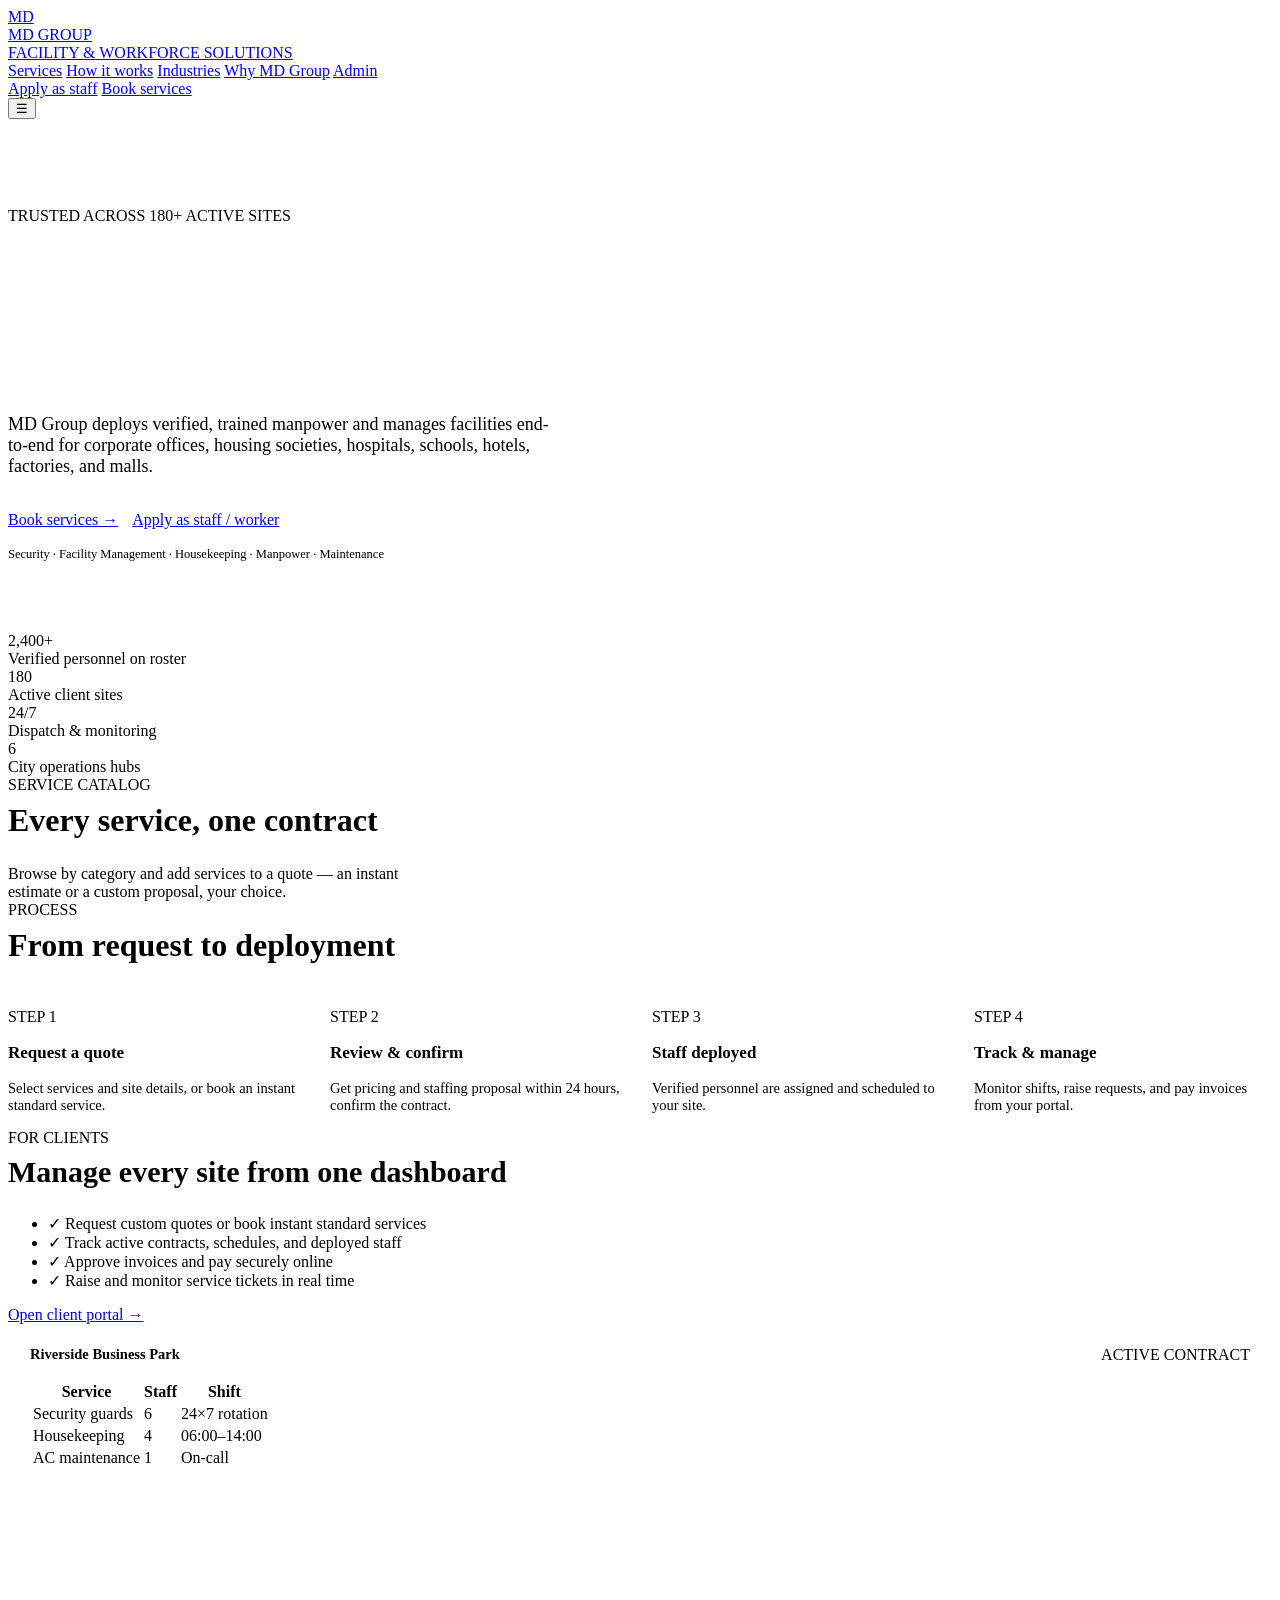
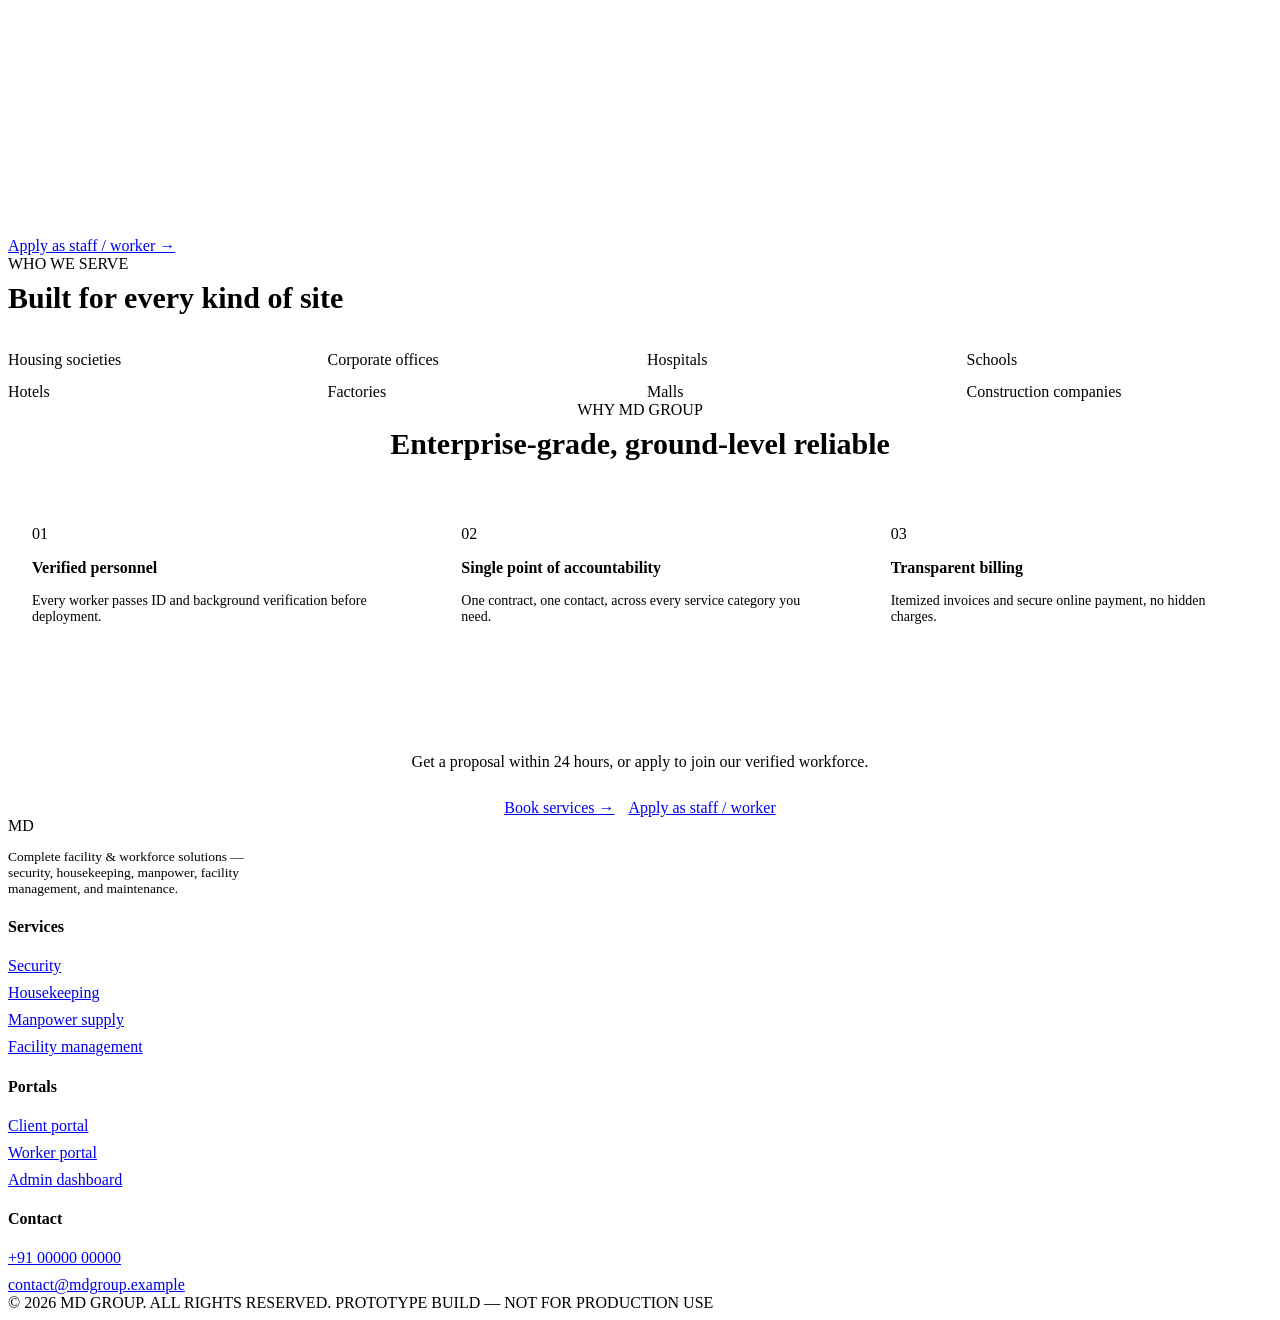
==== commit 017d8f2b: "Update index.html" ====
--- a/index.html
+++ b/index.html
@@ -1,430 +1,269 @@
 <!DOCTYPE html>
 <html lang="en">
 <head>
-    <meta charset="UTF-8">
-    <meta name="viewport" content="width=device-width, initial-scale=1.0">
-    <title>MD GROUP - Complete Facility & Workforce Solutions</title>
-    <link href="https://cdnjs.cloudflare.com/ajax/libs/font-awesome/6.0.0/css/all.min.css" rel="stylesheet">
-    <style>
-        /* CSS VARIABLES & RESET */
-        :root {
-            --primary-blue: #0f2c59; /* Corporate Blue */
-            --slate-gray: #475569; /* Slate Gray */
-            --light-gray: #f1f5f9;
-            --gold-accent: #d4af37; /* Gold Accent */
-            --emerald-accent: #10b981; /* Emerald Accent */
-            --white: #ffffff;
-            --text-dark: #1e293b;
-            --transition: all 0.3s ease;
-        }
-
-        * {
-            margin: 0;
-            padding: 0;
-            box-sizing: border-box;
-            font-family: 'Segoe UI', Roboto, Helvetica, Arial, sans-serif;
-        }
-
-        body {
-            background-color: var(--light-gray);
-            color: var(--text-dark);
-            line-height: 1.6;
-        }
-
-        /* NAVIGATION */
-        header {
-            background-color: var(--primary-blue);
-            color: var(--white);
-            padding: 1rem 5%;
-            display: flex;
-            justify-content: space-between;
-            align-items: center;
-            position: sticky;
-            top: 0;
-            z-index: 1000;
-            box-shadow: 0 4px 6px rgba(0,0,0,0.1);
-        }
-
-        .logo {
-            font-size: 1.5rem;
-            font-weight: 700;
-            letter-spacing: 1px;
-            cursor: pointer;
-        }
-        .logo span { color: var(--gold-accent); }
-
-        nav ul {
-            list-style: none;
-            display: flex;
-            gap: 20px;
-        }
-
-        nav a {
-            color: var(--white);
-            text-decoration: none;
-            font-weight: 500;
-            cursor: pointer;
-            transition: var(--transition);
-        }
-        nav a:hover, nav a.active {
-            color: var(--gold-accent);
-        }
-
-        /* BUTTONS */
-        .btn {
-            padding: 10px 20px;
-            border: none;
-            border-radius: 5px;
-            font-weight: 600;
-            cursor: pointer;
-            transition: var(--transition);
-            text-align: center;
-            display: inline-block;
-        }
-        .btn-primary { background-color: var(--gold-accent); color: var(--primary-blue); }
-        .btn-primary:hover { background-color: #c19b2e; }
-        .btn-secondary { background-color: var(--emerald-accent); color: var(--white); }
-        .btn-secondary:hover { background-color: #059669; }
-        
-        /* VIEWS (SPA Setup) */
-        .view-section { display: none; padding: 40px 5%; min-height: 80vh; }
-        .view-section.active { display: block; animation: fadeIn 0.5s; }
-
-        @keyframes fadeIn { from { opacity: 0; } to { opacity: 1; } }
-
-        /* HERO SECTION */
-        .hero {
-            background: linear-gradient(rgba(15, 44, 89, 0.85), rgba(15, 44, 89, 0.95)), url('https://images.unsplash.com/photo-1486406146926-c627a92ad1ab?auto=format&fit=crop&q=80') center/cover;
-            color: var(--white);
-            text-align: center;
-            padding: 100px 5%;
-            margin-top: -40px; /* offset padding */
-            margin-left: -5%; margin-right: -5%;
-            margin-bottom: 40px;
-        }
-        .hero h1 { font-size: 3rem; margin-bottom: 10px; color: var(--gold-accent); }
-        .hero h2 { font-size: 1.8rem; margin-bottom: 20px; font-weight: 400; }
-        .hero p { font-size: 1.2rem; margin-bottom: 30px; color: #cbd5e1; }
-        .hero-btns { display: flex; gap: 20px; justify-content: center; }
-
-        /* SERVICES CARDS */
-        .section-title { text-align: center; margin-bottom: 40px; font-size: 2rem; color: var(--primary-blue); }
-        
-        .services-grid {
-            display: grid;
-            grid-template-columns: repeat(auto-fit, minmax(300px, 1fr));
-            gap: 30px;
-        }
-        
-        .card {
-            background: var(--white);
-            border-radius: 8px;
-            padding: 30px;
-            box-shadow: 0 4px 15px rgba(0,0,0,0.05);
-            border-top: 4px solid var(--primary-blue);
-            transition: var(--transition);
-        }
-        .card:hover { transform: translateY(-5px); box-shadow: 0 10px 25px rgba(0,0,0,0.1); }
-        .card h3 { color: var(--primary-blue); margin-bottom: 15px; font-size: 1.4rem; display: flex; align-items: center; gap: 10px;}
-        .card h3 i { color: var(--gold-accent); }
-        .card ul { list-style-type: none; margin-left: 10px; color: var(--slate-gray); }
-        .card ul li { margin-bottom: 8px; }
-        .card ul li::before { content: "✓"; color: var(--emerald-accent); margin-right: 10px; font-weight: bold; }
-
-        /* FORMS & DASHBOARDS */
-        .dashboard-container {
-            background: var(--white);
-            padding: 30px;
-            border-radius: 8px;
-            box-shadow: 0 4px 15px rgba(0,0,0,0.05);
-            max-width: 800px;
-            margin: 0 auto;
-        }
-        .form-group { margin-bottom: 20px; }
-        .form-group label { display: block; margin-bottom: 8px; font-weight: 600; color: var(--slate-gray); }
-        .form-group input, .form-group select, .form-group textarea {
-            width: 100%; padding: 12px; border: 1px solid #cbd5e1; border-radius: 5px; outline: none;
-        }
-        .form-group input:focus, .form-group select:focus { border-color: var(--primary-blue); }
-
-        .dashboard-stats {
-            display: grid;
-            grid-template-columns: repeat(auto-fit, minmax(200px, 1fr));
-            gap: 20px;
-            margin-bottom: 30px;
-        }
-        .stat-card {
-            background: var(--light-gray); padding: 20px; border-radius: 8px; text-align: center;
-            border-left: 4px solid var(--emerald-accent);
-        }
-        .stat-card h4 { color: var(--slate-gray); }
-        .stat-card span { font-size: 2rem; font-weight: bold; color: var(--primary-blue); }
-
-        /* FOOTER */
-        footer {
-            background: var(--primary-blue); color: var(--white); text-align: center; padding: 20px; margin-top: 40px;
-        }
-
-        /* RESPONSIVE */
-        @media (max-width: 768px) {
-            header { flex-direction: column; gap: 15px; }
-            .hero h1 { font-size: 2rem; }
-            .hero-btns { flex-direction: column; }
-        }
-    </style>
+<meta charset="UTF-8" />
+<meta name="viewport" content="width=device-width, initial-scale=1.0" />
+<title>MD Group — Complete Facility & Workforce Solutions</title>
+<meta name="description" content="Security, facility management, housekeeping, manpower and maintenance staffing for corporate, residential, and institutional sites." />
+<link rel="preconnect" href="https://fonts.googleapis.com">
+<link href="https://fonts.googleapis.com/css2?family=Space+Grotesk:wght@500;600;700&family=Inter:wght@400;500;600&family=IBM+Plex+Mono:wght@400;500&display=swap" rel="stylesheet">
+<link rel="stylesheet" href="css/main.css" />
 </head>
 <body>
 
-    <!-- NAVIGATION -->
-    <header>
-        <div class="logo" onclick="switchView('home')">MD <span>GROUP</span></div>
-        <nav>
-            <ul>
-                <li><a onclick="switchView('home')" id="nav-home" class="active">Home</a></li>
-                <li><a onclick="switchView('client')" id="nav-client">Client Portal</a></li>
-                <li><a onclick="switchView('worker')" id="nav-worker">Worker Portal</a></li>
-                <li><a onclick="switchView('admin')" id="nav-admin">Admin</a></li>
-            </ul>
-        </nav>
-    </header>
-
-    <!-- 1. HOME VIEW -->
-    <main id="home-view" class="view-section active">
-        <section class="hero">
-            <h1>Complete Facility & Workforce Solutions</h1>
-            <h2>Security | Facility Management | Housekeeping | Manpower | Maintenance</h2>
-            <p>Trusted by housing societies, corporate offices, hospitals, schools, and factories nationwide.</p>
-            <div class="hero-btns">
-                <button class="btn btn-primary" onclick="switchView('client')">Book Services / Get Quote</button>
-                <button class="btn btn-secondary" onclick="switchView('worker')">Apply as Staff / Worker</button>
-            </div>
-        </section>
-
-        <h2 class="section-title">Our Core Services</h2>
-        <div class="services-grid">
-            <div class="card">
-                <h3><i class="fas fa-shield-alt"></i> Security Services</h3>
-                <ul>
-                    <li>Security Guards</li>
-                    <li>Corporate & Office Security</li>
-                    <li>Residential & Estate Security</li>
-                    <li>Event Bouncers</li>
-                    <li>CCTV Monitoring</li>
-                    <li>Night Patrol</li>
-                </ul>
-            </div>
-            
-            <div class="card">
-                <h3><i class="fas fa-broom"></i> Housekeeping</h3>
-                <ul>
-                    <li>Deep Cleaning</li>
-                    <li>Office & Residential Cleaning</li>
-                    <li>Carpet & Sofa Cleaning</li>
-                    <li>Post-Construction Cleaning</li>
-                    <li>Sanitization Services</li>
-                </ul>
-            </div>
-
-            <div class="card">
-                <h3><i class="fas fa-users"></i> Manpower Supply</h3>
-                <ul>
-                    <li>Skilled & Unskilled Labour</li>
-                    <li>Office Staff & Data Entry</li>
-                    <li>Drivers & Delivery Personnel</li>
-                    <li>Warehouse Staff</li>
-                    <li>Temporary Staffing</li>
-                </ul>
-            </div>
-
-            <div class="card">
-                <h3><i class="fas fa-building"></i> Facility Management</h3>
-                <ul>
-                    <li>Complete Building Management</li>
-                    <li>Electrical & Plumbing</li>
-                    <li>AC Maintenance</li>
-                    <li>Carpentry</li>
-                    <li>Property Maintenance</li>
-                </ul>
-            </div>
-
-            <div class="card">
-                <h3><i class="fas fa-tools"></i> Specialized Services</h3>
-                <ul>
-                    <li>Pest Control</li>
-                    <li>Gardening & Landscaping</li>
-                    <li>Waste Management</li>
-                    <li>CCTV Installation</li>
-                    <li>Fire Safety Management</li>
-                </ul>
-            </div>
-        </div>
-    </main>
-
-    <!-- 2. CLIENT PORTAL VIEW -->
-    <main id="client-view" class="view-section">
-        <h2 class="section-title">Client Portal</h2>
-        <div class="dashboard-container">
-            <div class="dashboard-stats">
-                <div class="stat-card">
-                    <h4>Active Contracts</h4>
-                    <span>3</span>
-                </div>
-                <div class="stat-card">
-                    <h4>Deployed Staff</h4>
-                    <span>12</span>
-                </div>
-                <div class="stat-card">
-                    <h4>Pending Invoices</h4>
-                    <span>$0.00</span>
-                </div>
-            </div>
-
-            <h3 style="margin-bottom: 20px; color: var(--primary-blue);">Request New Service / Quote</h3>
-            <form onsubmit="submitForm(event, 'Quote Requested Successfully! Our team will contact you.')">
-                <div class="form-group">
-                    <label>Company/Society Name</label>
-                    <input type="text" required placeholder="Enter entity name">
-                </div>
-                <div class="form-group">
-                    <label>Service Category required</label>
-                    <select required>
-                        <option value="">-- Select Service --</option>
-                        <option>Security Services</option>
-                        <option>Housekeeping & Cleaning</option>
-                        <option>Manpower Supply</option>
-                        <option>Facility Management</option>
-                        <option>Specialized Services</option>
-                    </select>
-                </div>
-                <div class="form-group">
-                    <label>Requirements Details</label>
-                    <textarea rows="4" required placeholder="Specify number of staff, shifts, square footage, etc."></textarea>
-                </div>
-                <button type="submit" class="btn btn-primary" style="width: 100%;">Submit Request</button>
-            </form>
-        </div>
-    </main>
-
-    <!-- 3. WORKER PORTAL VIEW -->
-    <main id="worker-view" class="view-section">
-        <h2 class="section-title">Worker / Staff Portal</h2>
-        <div class="dashboard-container">
-            <h3 style="margin-bottom: 20px; color: var(--primary-blue);">Staff Onboarding & Application</h3>
-            <p style="margin-bottom: 20px; color: var(--slate-gray);">Join MD GROUP. Fill out your details below and upload verification documents for background checks.</p>
-            
-            <form onsubmit="submitForm(event, 'Application Submitted! Awaiting Admin Verification.')">
-                <div class="form-group">
-                    <label>Full Name</label>
-                    <input type="text" required placeholder="As per ID proof">
-                </div>
-                <div class="form-group">
-                    <label>Applying For Role</label>
-                    <select required>
-                        <option value="">-- Select Role --</option>
-                        <option>Security Guard</option>
-                        <option>Housekeeper</option>
-                        <option>Skilled Labour / Tradesman</option>
-                        <option>Electrician / Plumber / AC Tech</option>
-                        <option>Driver / Delivery</option>
-                    </select>
-                </div>
-                <div class="form-group">
-                    <label>Years of Experience</label>
-                    <input type="number" required min="0" placeholder="e.g., 2">
-                </div>
-                <div class="form-group">
-                    <label>Upload Identification / Verification (Mock Upload)</label>
-                    <input type="file" required accept="image/*,.pdf">
-                </div>
-                <button type="submit" class="btn btn-secondary" style="width: 100%;">Submit Application</button>
-            </form>
-        </div>
-    </main>
-
-    <!-- 4. ADMIN DASHBOARD VIEW -->
-    <main id="admin-view" class="view-section">
-        <h2 class="section-title">Platform Manager Dashboard</h2>
-        <div class="dashboard-container" style="max-width: 1000px;">
-            <div class="dashboard-stats">
-                <div class="stat-card">
-                    <h4>Total Active Clients</h4>
-                    <span>145</span>
-                </div>
-                <div class="stat-card">
-                    <h4>Verified Workforce</h4>
-                    <span>890</span>
-                </div>
-                <div class="stat-card" style="border-left-color: var(--primary-blue);">
-                    <h4>Monthly Revenue</h4>
-                    <span>$124K</span>
-                </div>
-            </div>
-
-            <div style="display: grid; grid-template-columns: 1fr 1fr; gap: 30px;">
-                <!-- Pending Service Requests -->
-                <div class="card" style="padding: 20px;">
-                    <h3 style="font-size: 1.2rem;">Pending Client Requests</h3>
-                    <ul style="margin-top: 15px;">
-                        <li style="display: flex; justify-content: space-between; align-items: center; border-bottom: 1px solid #eee; padding-bottom: 10px;">
-                            <span><strong>Sunrise Housing</strong><br><small>6 Security Guards</small></span>
-                            <button class="btn btn-primary" style="padding: 5px 10px; font-size: 0.8rem;">Assign</button>
-                        </li>
-                        <li style="display: flex; justify-content: space-between; align-items: center; padding-top: 10px;">
-                            <span><strong>TechCorp Ltd</strong><br><small>Deep Cleaning (Office)</small></span>
-                            <button class="btn btn-primary" style="padding: 5px 10px; font-size: 0.8rem;">Assign</button>
-                        </li>
-                    </ul>
-                </div>
-
-                <!-- Worker Verification -->
-                <div class="card" style="padding: 20px; border-top-color: var(--emerald-accent);">
-                    <h3 style="font-size: 1.2rem;">Pending Worker Verifications</h3>
-                    <ul style="margin-top: 15px;">
-                        <li style="display: flex; justify-content: space-between; align-items: center; border-bottom: 1px solid #eee; padding-bottom: 10px;">
-                            <span><strong>John Doe</strong><br><small>Electrician (Docs attached)</small></span>
-                            <button class="btn btn-secondary" style="padding: 5px 10px; font-size: 0.8rem;" onclick="alert('Profile Verified')">Verify</button>
-                        </li>
-                    </ul>
-                </div>
-            </div>
-        </div>
-    </main>
-
-    <footer>
-        <p>&copy; 2024 MD GROUP - Complete Facility & Workforce Solutions. All Rights Reserved.</p>
-    </footer>
-
-    <!-- JAVASCRIPT LOGIC -->
-    <script>
-        // Function to switch between SPA views
-        function switchView(viewId) {
-            // Hide all views
-            document.querySelectorAll('.view-section').forEach(section => {
-                section.classList.remove('active');
-            });
-            
-            // Remove active class from nav links
-            document.querySelectorAll('nav a').forEach(link => {
-                link.classList.remove('active');
-            });
-
-            // Show selected view
-            document.getElementById(viewId + '-view').classList.add('active');
-            
-            // Highlight active nav link
-            const navLink = document.getElementById('nav-' + viewId);
-            if(navLink) navLink.classList.add('active');
-
-            // Scroll to top
-            window.scrollTo(0,0);
-        }
-
-        // Generic form submit handler for mockup purposes
-        function submitForm(event, successMessage) {
-            event.preventDefault(); // Prevent page reload
-            alert(successMessage);
-            event.target.reset(); // Clear the form
-        }
-    </script>
+<nav class="nav">
+  <div class="nav-inner">
+    <a href="index.html" class="brand">
+      <span class="brand-mark">MD</span>
+      <span>
+        <div class="brand-name">MD GROUP</div>
+        <div class="brand-sub">FACILITY &amp; WORKFORCE SOLUTIONS</div>
+      </span>
+    </a>
+    <div class="nav-links">
+      <a href="#services">Services</a>
+      <a href="#how-it-works">How it works</a>
+      <a href="#industries">Industries</a>
+      <a href="#trust">Why MD Group</a>
+      <a href="admin-dashboard.html">Admin</a>
+    </div>
+    <div class="nav-cta">
+      <a href="worker-portal.html" class="btn btn-outline btn-sm">Apply as staff</a>
+      <a href="client-portal.html" class="btn btn-gold btn-sm">Book services</a>
+    </div>
+    <button class="nav-toggle" aria-label="Menu">☰</button>
+  </div>
+</nav>
+
+<!-- HERO -->
+<header class="grid-field dark" style="background:var(--navy-950); position:relative; overflow:hidden;">
+  <div class="wrap" style="padding-top:88px; padding-bottom:70px; position:relative; z-index:2;">
+    <div class="eyebrow" style="color:var(--gold-400);">TRUSTED ACROSS 180+ ACTIVE SITES</div>
+    <h1 style="color:#fff; font-size:clamp(34px,5vw,58px); max-width:820px; margin-top:16px;">
+      One partner for every site — security, staffing, and upkeep.
+    </h1>
+    <p style="color:var(--slate-300); font-size:18px; max-width:560px; margin-top:20px;">
+      MD Group deploys verified, trained manpower and manages facilities end-to-end for corporate offices, housing societies, hospitals, schools, hotels, factories, and malls.
+    </p>
+    <div style="display:flex; gap:14px; margin-top:34px; flex-wrap:wrap;">
+      <a href="client-portal.html" class="btn btn-gold">Book services →</a>
+      <a href="worker-portal.html" class="btn btn-outline">Apply as staff / worker</a>
+    </div>
+    <div style="margin-top:18px; font-family:var(--font-mono); font-size:12.5px; color:var(--slate-500);">
+      Security · Facility Management · Housekeeping · Manpower · Maintenance
+    </div>
+  </div>
+
+  <div class="stat-strip" style="position:relative; z-index:2;">
+    <div class="stat-cell"><div class="stat-num">2,400+</div><div class="stat-label">Verified personnel on roster</div></div>
+    <div class="stat-cell"><div class="stat-num">180</div><div class="stat-label">Active client sites</div></div>
+    <div class="stat-cell"><div class="stat-num">24/7</div><div class="stat-label">Dispatch &amp; monitoring</div></div>
+    <div class="stat-cell"><div class="stat-num">6</div><div class="stat-label">City operations hubs</div></div>
+  </div>
+</header>
+
+<div class="grid-divider"></div>
+
+<!-- SERVICES -->
+<section id="services">
+  <div class="wrap">
+    <div class="section-head">
+      <div>
+        <div class="eyebrow">SERVICE CATALOG</div>
+        <h2 style="font-size:32px; margin-top:8px;">Every service, one contract</h2>
+      </div>
+      <p class="lede" style="max-width:420px; margin:0;">Browse by category and add services to a quote — an instant estimate or a custom proposal, your choice.</p>
+    </div>
+
+    <div class="cat-tabs" id="cat-tabs"></div>
+    <div class="svc-grid" id="svc-grid"></div>
+  </div>
+</section>
+
+<!-- HOW IT WORKS -->
+<section id="how-it-works" style="background:var(--white); border-top:1px solid var(--slate-100); border-bottom:1px solid var(--slate-100);">
+  <div class="wrap">
+    <div class="eyebrow">PROCESS</div>
+    <h2 style="font-size:32px; margin-top:8px; margin-bottom:44px;">From request to deployment</h2>
+    <div style="display:grid; grid-template-columns:repeat(4,1fr); gap:24px;">
+      <div>
+        <div class="badge badge-review" style="margin-bottom:14px;">STEP 1</div>
+        <h3 style="font-size:17px;">Request a quote</h3>
+        <p class="lede" style="font-size:14.5px; margin-top:8px;">Select services and site details, or book an instant standard service.</p>
+      </div>
+      <div>
+        <div class="badge badge-review" style="margin-bottom:14px;">STEP 2</div>
+        <h3 style="font-size:17px;">Review &amp; confirm</h3>
+        <p class="lede" style="font-size:14.5px; margin-top:8px;">Get pricing and staffing proposal within 24 hours, confirm the contract.</p>
+      </div>
+      <div>
+        <div class="badge badge-review" style="margin-bottom:14px;">STEP 3</div>
+        <h3 style="font-size:17px;">Staff deployed</h3>
+        <p class="lede" style="font-size:14.5px; margin-top:8px;">Verified personnel are assigned and scheduled to your site.</p>
+      </div>
+      <div>
+        <div class="badge badge-review" style="margin-bottom:14px;">STEP 4</div>
+        <h3 style="font-size:17px;">Track &amp; manage</h3>
+        <p class="lede" style="font-size:14.5px; margin-top:8px;">Monitor shifts, raise requests, and pay invoices from your portal.</p>
+      </div>
+    </div>
+  </div>
+</section>
+
+<!-- DUAL AUDIENCE -->
+<section>
+  <div class="wrap two-col">
+    <div>
+      <div class="eyebrow">FOR CLIENTS</div>
+      <h2 style="font-size:30px; margin-top:8px;">Manage every site from one dashboard</h2>
+      <ul class="pill-list" style="margin-top:22px;">
+        <li><span class="tick">✓</span> Request custom quotes or book instant standard services</li>
+        <li><span class="tick">✓</span> Track active contracts, schedules, and deployed staff</li>
+        <li><span class="tick">✓</span> Approve invoices and pay securely online</li>
+        <li><span class="tick">✓</span> Raise and monitor service tickets in real time</li>
+      </ul>
+      <a href="client-portal.html" class="btn btn-gold" style="margin-top:26px;">Open client portal →</a>
+    </div>
+    <div class="card" style="padding:22px;">
+      <div style="display:flex; justify-content:space-between; align-items:center; margin-bottom:16px;">
+        <div style="font-weight:600; font-size:14.5px;">Riverside Business Park</div>
+        <span class="badge badge-active"><span class="dot"></span>ACTIVE CONTRACT</span>
+      </div>
+      <table class="table-simple">
+        <tr><th>Service</th><th>Staff</th><th>Shift</th></tr>
+        <tr><td>Security guards</td><td>6</td><td>24×7 rotation</td></tr>
+        <tr><td>Housekeeping</td><td>4</td><td>06:00–14:00</td></tr>
+        <tr><td>AC maintenance</td><td>1</td><td>On-call</td></tr>
+      </table>
+    </div>
+  </div>
+</section>
+
+<section style="background:var(--navy-950); color:#fff;">
+  <div class="wrap two-col">
+    <div class="card" style="padding:22px; order:2;">
+      <div style="display:flex; justify-content:space-between; align-items:center; margin-bottom:16px;">
+        <div style="font-weight:600; font-size:14.5px; color:var(--navy-950);">Worker application</div>
+        <span class="badge badge-pending"><span class="dot"></span>UNDER REVIEW</span>
+      </div>
+      <table class="table-simple">
+        <tr><th>Document</th><th>Status</th></tr>
+        <tr><td>Government ID</td><td><span class="badge badge-active">Verified</span></td></tr>
+        <tr><td>Background check</td><td><span class="badge badge-pending">Pending</span></td></tr>
+        <tr><td>Work experience letter</td><td><span class="badge badge-active">Verified</span></td></tr>
+      </table>
+    </div>
+    <div style="order:1;">
+      <div class="eyebrow" style="color:var(--gold-400);">FOR STAFF &amp; WORKERS</div>
+      <h2 style="font-size:30px; margin-top:8px; color:#fff;">Steady work, transparent pay</h2>
+      <ul class="pill-list" style="margin-top:22px;">
+        <li><span class="tick">✓</span> Apply for security, housekeeping, skilled trade, or driving roles</li>
+        <li><span class="tick">✓</span> Upload ID and documents for fast verification</li>
+        <li><span class="tick">✓</span> See your shift schedule and assigned site</li>
+        <li><span class="tick">✓</span> Track earnings and request payouts</li>
+      </ul>
+      <a href="worker-portal.html" class="btn btn-emerald" style="margin-top:26px;">Apply as staff / worker →</a>
+    </div>
+  </div>
+</section>
+
+<!-- INDUSTRIES -->
+<section id="industries" style="background:var(--white); border-top:1px solid var(--slate-100);">
+  <div class="wrap">
+    <div class="eyebrow">WHO WE SERVE</div>
+    <h2 style="font-size:30px; margin-top:8px; margin-bottom:36px;">Built for every kind of site</h2>
+    <div style="display:grid; grid-template-columns:repeat(4,1fr); gap:14px;">
+      <div class="svc-item" style="align-items:flex-start;"><div class="svc-name">Housing societies</div></div>
+      <div class="svc-item" style="align-items:flex-start;"><div class="svc-name">Corporate offices</div></div>
+      <div class="svc-item" style="align-items:flex-start;"><div class="svc-name">Hospitals</div></div>
+      <div class="svc-item" style="align-items:flex-start;"><div class="svc-name">Schools</div></div>
+      <div class="svc-item" style="align-items:flex-start;"><div class="svc-name">Hotels</div></div>
+      <div class="svc-item" style="align-items:flex-start;"><div class="svc-name">Factories</div></div>
+      <div class="svc-item" style="align-items:flex-start;"><div class="svc-name">Malls</div></div>
+      <div class="svc-item" style="align-items:flex-start;"><div class="svc-name">Construction companies</div></div>
+    </div>
+  </div>
+</section>
+
+<!-- TRUST -->
+<section id="trust">
+  <div class="wrap" style="text-align:center;">
+    <div class="eyebrow">WHY MD GROUP</div>
+    <h2 style="font-size:30px; margin-top:8px; margin-bottom:40px;">Enterprise-grade, ground-level reliable</h2>
+    <div style="display:grid; grid-template-columns:repeat(3,1fr); gap:24px; text-align:left;">
+      <div class="card" style="padding:24px;">
+        <div class="svc-icon" style="margin-bottom:14px;">01</div>
+        <h3 style="font-size:16px;">Verified personnel</h3>
+        <p class="lede" style="font-size:14px; margin-top:8px;">Every worker passes ID and background verification before deployment.</p>
+      </div>
+      <div class="card" style="padding:24px;">
+        <div class="svc-icon" style="margin-bottom:14px;">02</div>
+        <h3 style="font-size:16px;">Single point of accountability</h3>
+        <p class="lede" style="font-size:14px; margin-top:8px;">One contract, one contact, across every service category you need.</p>
+      </div>
+      <div class="card" style="padding:24px;">
+        <div class="svc-icon" style="margin-bottom:14px;">03</div>
+        <h3 style="font-size:16px;">Transparent billing</h3>
+        <p class="lede" style="font-size:14px; margin-top:8px;">Itemized invoices and secure online payment, no hidden charges.</p>
+      </div>
+    </div>
+  </div>
+</section>
+
+<!-- CTA BAND -->
+<section class="grid-field dark" style="background:var(--navy-950); text-align:center;">
+  <div class="wrap">
+    <h2 style="color:#fff; font-size:32px;">Ready to get your site covered?</h2>
+    <p style="color:var(--slate-300); margin-top:10px;">Get a proposal within 24 hours, or apply to join our verified workforce.</p>
+    <div style="display:flex; gap:14px; justify-content:center; margin-top:28px; flex-wrap:wrap;">
+      <a href="client-portal.html" class="btn btn-gold">Book services →</a>
+      <a href="worker-portal.html" class="btn btn-outline">Apply as staff / worker</a>
+    </div>
+  </div>
+</section>
+
+<footer class="footer">
+  <div class="wrap">
+    <div class="footer-grid">
+      <div>
+        <div class="brand" style="margin-bottom:14px;">
+          <span class="brand-mark">MD</span>
+          <span class="brand-name" style="color:#fff;">MD GROUP</span>
+        </div>
+        <p style="font-size:13.5px; max-width:260px;">Complete facility &amp; workforce solutions — security, housekeeping, manpower, facility management, and maintenance.</p>
+      </div>
+      <div>
+        <h4>Services</h4>
+        <div style="display:flex; flex-direction:column; gap:9px;">
+          <a href="#services">Security</a>
+          <a href="#services">Housekeeping</a>
+          <a href="#services">Manpower supply</a>
+          <a href="#services">Facility management</a>
+        </div>
+      </div>
+      <div>
+        <h4>Portals</h4>
+        <div style="display:flex; flex-direction:column; gap:9px;">
+          <a href="client-portal.html">Client portal</a>
+          <a href="worker-portal.html">Worker portal</a>
+          <a href="admin-dashboard.html">Admin dashboard</a>
+        </div>
+      </div>
+      <div>
+        <h4>Contact</h4>
+        <div style="display:flex; flex-direction:column; gap:9px;">
+          <a href="tel:+910000000000">+91 00000 00000</a>
+          <a href="mailto:contact@mdgroup.example">contact@mdgroup.example</a>
+        </div>
+      </div>
+    </div>
+    <div class="footer-bottom">
+      <span>© 2026 MD GROUP. ALL RIGHTS RESERVED.</span>
+      <span>PROTOTYPE BUILD — NOT FOR PRODUCTION USE</span>
+    </div>
+  </div>
+</footer>
+
+<script src="js/main.js"></script>
 </body>
 </html>
